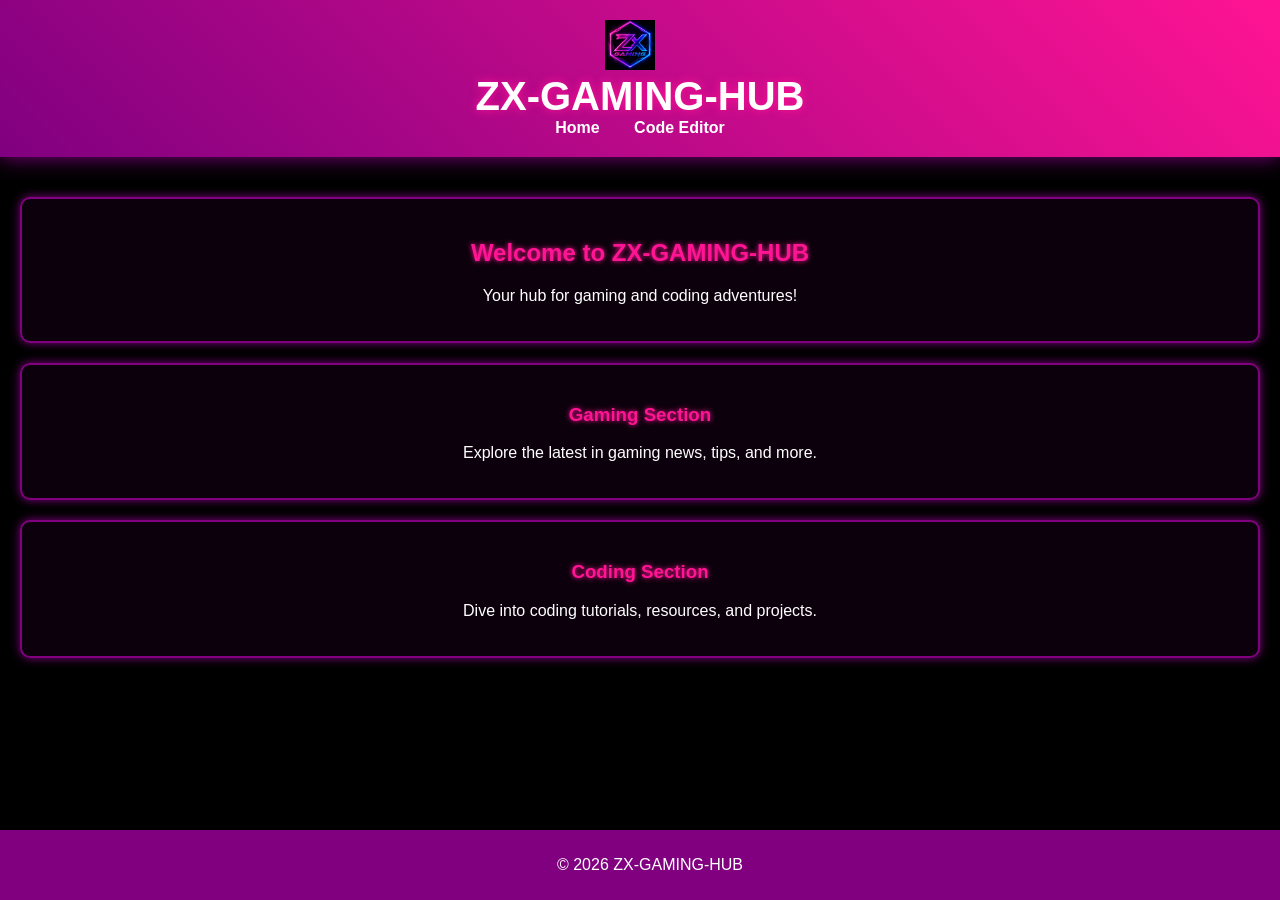
==== index.html @ 9ad96e8c "Add logo to website header" ====
<!DOCTYPE html>
<html lang="en">
<head>
    <meta charset="UTF-8">
    <meta name="viewport" content="width=device-width, initial-scale=1.0">
    <title>ZX-GAMING-HUB</title>
    <link rel="stylesheet" href="style.css">
</head>
<body>
    <header>
        <img src="ZX GAMING.png" alt="ZX GAMING Logo" style="height: 50px; margin-right: 20px;">
        <h1>ZX-GAMING-HUB</h1>
        <nav>
            <a href="index.html">Home</a>
            <a href="code-editor.html">Code Editor</a>
        </nav>
    </header>
    <main>
        <section id="hero">
            <h2>Welcome to ZX-GAMING-HUB</h2>
            <p>Your hub for gaming and coding adventures!</p>
        </section>
        <section id="gaming">
            <h3>Gaming Section</h3>
            <p>Explore the latest in gaming news, tips, and more.</p>
            <!-- Add gaming content here -->
        </section>
        <section id="coding">
            <h3>Coding Section</h3>
            <p>Dive into coding tutorials, resources, and projects.</p>
            <!-- Add coding content here -->
        </section>
    </main>
    <footer>
        <p>&copy; 2026 ZX-GAMING-HUB</p>
    </footer>
    <script src="script.js"></script>
</body>
</html>
---- style.css ----
body {
    font-family: Arial, sans-serif;
    margin: 0;
    padding: 0;
    background-color: #000;
    color: #fff;
    text-align: center;
}

header {
    background: linear-gradient(45deg, #800080, #ff1493);
    padding: 20px;
    box-shadow: 0 0 20px #800080;
}

h1 {
    margin: 0;
    font-size: 2.5em;
    text-shadow: 0 0 10px #ff1493;
}

nav a {
    color: #fff;
    margin: 0 15px;
    text-decoration: none;
    font-weight: bold;
}

nav a:hover {
    text-shadow: 0 0 10px #ff1493;
}

main {
    padding: 20px;
}

section {
    margin: 20px 0;
    padding: 20px;
    border: 2px solid #800080;
    border-radius: 10px;
    background: rgba(128, 0, 128, 0.1);
    box-shadow: 0 0 10px #800080;
}

h2, h3 {
    color: #ff1493;
    text-shadow: 0 0 5px #ff1493;
}

footer {
    background: #800080;
    padding: 10px;
    position: fixed;
    bottom: 0;
    width: 100%;
}
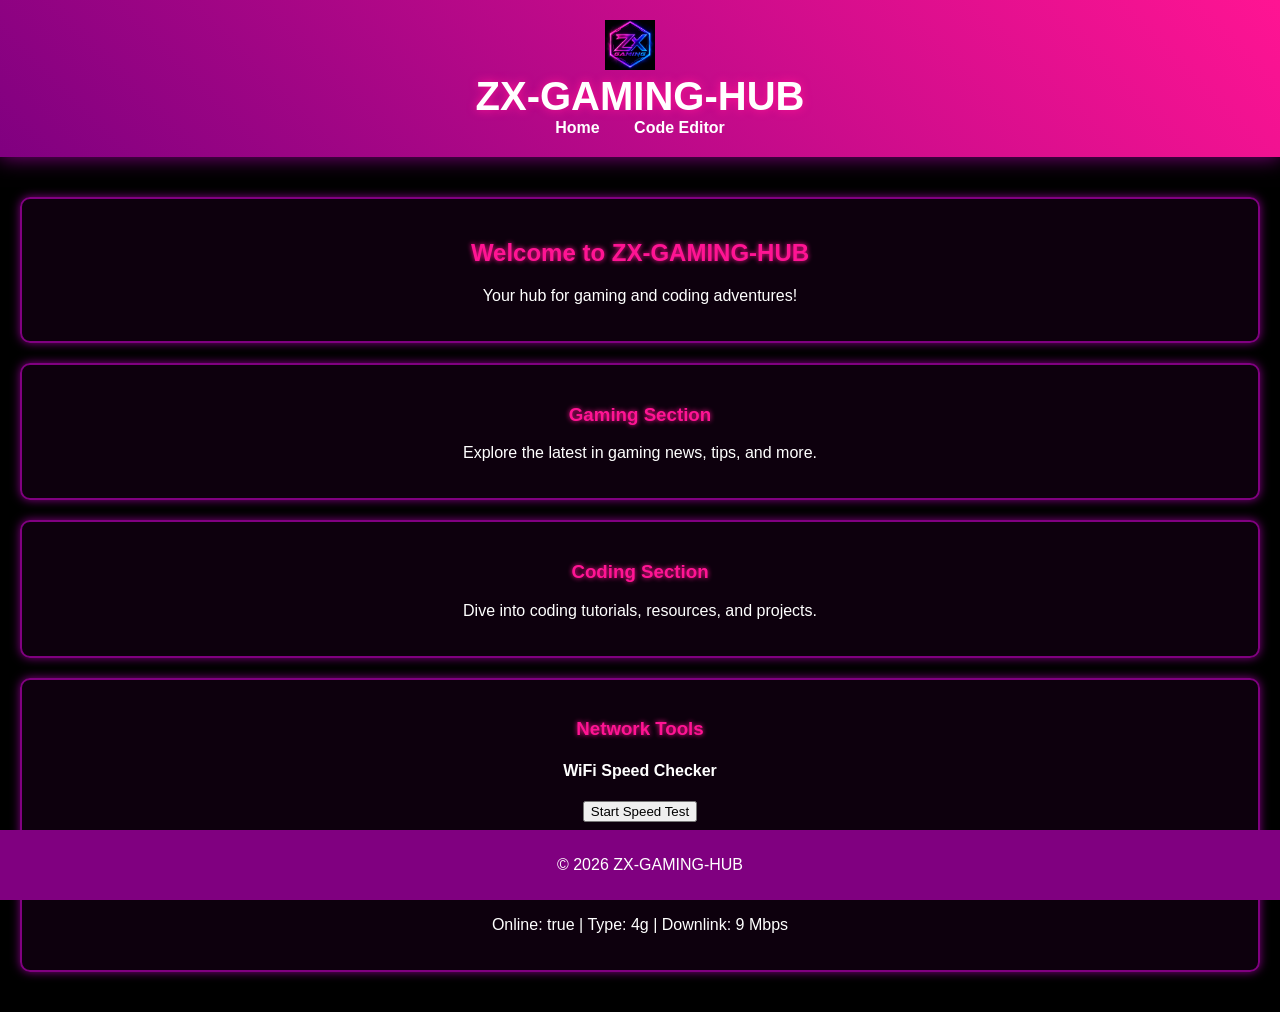
==== commit 9cbe9063: "Add network tools: WiFi speed checker and traffic monitor" ====
--- a/index.html
+++ b/index.html
@@ -30,6 +30,18 @@
             <p>Dive into coding tutorials, resources, and projects.</p>
             <!-- Add coding content here -->
         </section>
+        <section id="tools">
+            <h3>Network Tools</h3>
+            <div id="speed-test">
+                <h4>WiFi Speed Checker</h4>
+                <button id="start-speed-test">Start Speed Test</button>
+                <p id="speed-results">Download: -- Mbps | Upload: -- Mbps</p>
+            </div>
+            <div id="traffic-monitor">
+                <h4>WiFi Traffic Monitor</h4>
+                <p id="traffic-info">Online: -- | Type: -- | Downlink: -- Mbps</p>
+            </div>
+        </section>
     </main>
     <footer>
         <p>&copy; 2026 ZX-GAMING-HUB</p>
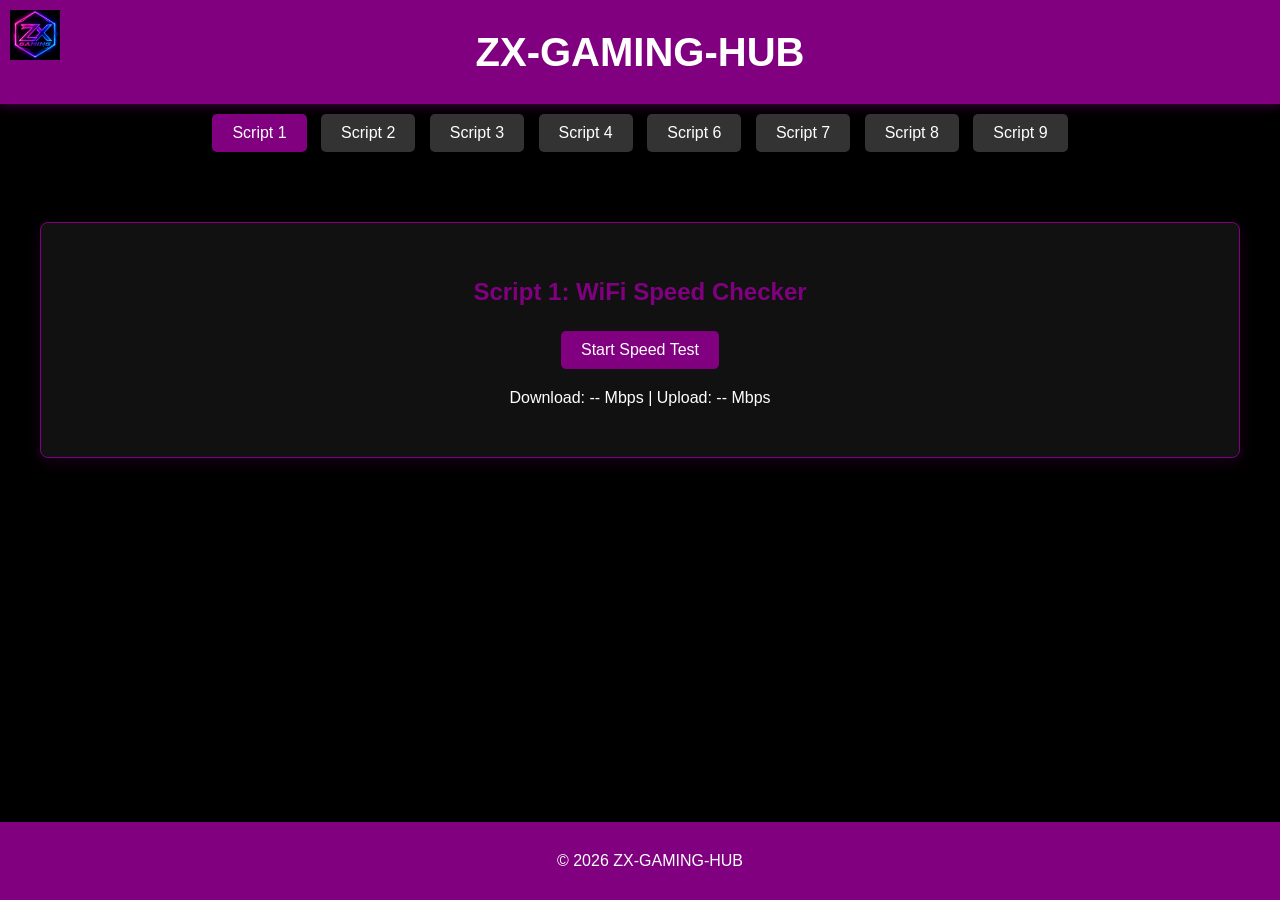
==== commit bed44eb1: "Convert to tabbed interface with logo in corner" ====
--- a/index.html
+++ b/index.html
@@ -8,39 +8,58 @@
 </head>
 <body>
     <header>
-        <img src="ZX GAMING.png" alt="ZX GAMING Logo" style="height: 50px; margin-right: 20px;">
+        <img src="ZX GAMING.png" alt="ZX GAMING Logo" style="height: 50px; position: absolute; top: 10px; left: 10px;">
         <h1>ZX-GAMING-HUB</h1>
-        <nav>
-            <a href="index.html">Home</a>
-            <a href="code-editor.html">Code Editor</a>
-        </nav>
     </header>
+    <nav>
+        <button class="tab-button active" data-tab="script1">Script 1</button>
+        <button class="tab-button" data-tab="script2">Script 2</button>
+        <button class="tab-button" data-tab="script3">Script 3</button>
+        <button class="tab-button" data-tab="script4">Script 4</button>
+        <button class="tab-button" data-tab="script6">Script 6</button>
+        <button class="tab-button" data-tab="script7">Script 7</button>
+        <button class="tab-button" data-tab="script8">Script 8</button>
+        <button class="tab-button" data-tab="script9">Script 9</button>
+    </nav>
     <main>
-        <section id="hero">
-            <h2>Welcome to ZX-GAMING-HUB</h2>
-            <p>Your hub for gaming and coding adventures!</p>
+        <section id="script1" class="tab-content active">
+            <h2>Script 1: WiFi Speed Checker</h2>
+            <button id="start-speed-test">Start Speed Test</button>
+            <p id="speed-results">Download: -- Mbps | Upload: -- Mbps</p>
         </section>
-        <section id="gaming">
-            <h3>Gaming Section</h3>
-            <p>Explore the latest in gaming news, tips, and more.</p>
-            <!-- Add gaming content here -->
+        <section id="script2" class="tab-content">
+            <h2>Script 2: WiFi Traffic Monitor</h2>
+            <p id="traffic-info">Online: -- | Type: -- | Downlink: -- Mbps</p>
         </section>
-        <section id="coding">
-            <h3>Coding Section</h3>
-            <p>Dive into coding tutorials, resources, and projects.</p>
-            <!-- Add coding content here -->
+        <section id="script3" class="tab-content">
+            <h2>Script 3</h2>
+            <p>Content for Script 3.</p>
+            <!-- Add specific content here -->
         </section>
-        <section id="tools">
-            <h3>Network Tools</h3>
-            <div id="speed-test">
-                <h4>WiFi Speed Checker</h4>
-                <button id="start-speed-test">Start Speed Test</button>
-                <p id="speed-results">Download: -- Mbps | Upload: -- Mbps</p>
-            </div>
-            <div id="traffic-monitor">
-                <h4>WiFi Traffic Monitor</h4>
-                <p id="traffic-info">Online: -- | Type: -- | Downlink: -- Mbps</p>
-            </div>
+        <section id="script4" class="tab-content">
+            <h2>Script 4</h2>
+            <p>Content for Script 4.</p>
+            <!-- Add specific content here -->
+        </section>
+        <section id="script6" class="tab-content">
+            <h2>Script 6</h2>
+            <p>Content for Script 6.</p>
+            <!-- Add specific content here -->
+        </section>
+        <section id="script7" class="tab-content">
+            <h2>Script 7</h2>
+            <p>Content for Script 7.</p>
+            <!-- Add specific content here -->
+        </section>
+        <section id="script8" class="tab-content">
+            <h2>Script 8</h2>
+            <p>Content for Script 8.</p>
+            <!-- Add specific content here -->
+        </section>
+        <section id="script9" class="tab-content">
+            <h2>Script 9</h2>
+            <p>Content for Script 9.</p>
+            <!-- Add specific content here -->
         </section>
     </main>
     <footer>
--- a/style.css
+++ b/style.css
@@ -1,57 +1,100 @@
 body {
-    font-family: Arial, sans-serif;
+    font-family: 'Segoe UI', Tahoma, Geneva, Verdana, sans-serif;
     margin: 0;
     padding: 0;
     background-color: #000;
     color: #fff;
     text-align: center;
+    line-height: 1.6;
 }
 
 header {
-    background: linear-gradient(45deg, #800080, #ff1493);
+    background-color: #800080;
     padding: 20px;
-    box-shadow: 0 0 20px #800080;
+    box-shadow: 0 2px 10px rgba(128, 0, 128, 0.5);
+    position: relative;
 }
 
 h1 {
     margin: 0;
     font-size: 2.5em;
-    text-shadow: 0 0 10px #ff1493;
+    color: #fff;
+    text-align: center;
 }
 
-nav a {
-    color: #fff;
-    margin: 0 15px;
-    text-decoration: none;
-    font-weight: bold;
+nav {
+    margin-top: 10px;
+    text-align: center;
 }
 
-nav a:hover {
-    text-shadow: 0 0 10px #ff1493;
+.tab-button {
+    background-color: #333;
+    color: #fff;
+    border: none;
+    padding: 10px 20px;
+    margin: 0 5px;
+    border-radius: 5px;
+    cursor: pointer;
+    font-size: 16px;
+    transition: background-color 0.3s;
+}
+
+.tab-button.active {
+    background-color: #800080;
+}
+
+.tab-button:hover {
+    background-color: #c71585;
+}
+
+.tab-content {
+    display: none;
+}
+
+.tab-content.active {
+    display: block;
 }
 
 main {
-    padding: 20px;
+    padding: 40px 20px;
+    max-width: 1200px;
+    margin: 0 auto;
 }
 
 section {
-    margin: 20px 0;
-    padding: 20px;
-    border: 2px solid #800080;
-    border-radius: 10px;
-    background: rgba(128, 0, 128, 0.1);
-    box-shadow: 0 0 10px #800080;
+    margin: 30px 0;
+    padding: 30px;
+    border: 1px solid #800080;
+    border-radius: 8px;
+    background-color: #111;
+    box-shadow: 0 4px 15px rgba(128, 0, 128, 0.2);
 }
 
 h2, h3 {
-    color: #ff1493;
-    text-shadow: 0 0 5px #ff1493;
+    color: #800080;
+    margin-bottom: 20px;
+}
+
+button {
+    background-color: #800080;
+    color: #fff;
+    border: none;
+    padding: 10px 20px;
+    border-radius: 5px;
+    cursor: pointer;
+    font-size: 16px;
+    transition: background-color 0.3s;
+}
+
+button:hover {
+    background-color: #c71585;
 }
 
 footer {
-    background: #800080;
+    background-color: #800080;
     padding: 10px;
     position: fixed;
     bottom: 0;
     width: 100%;
+    color: #fff;
 }
